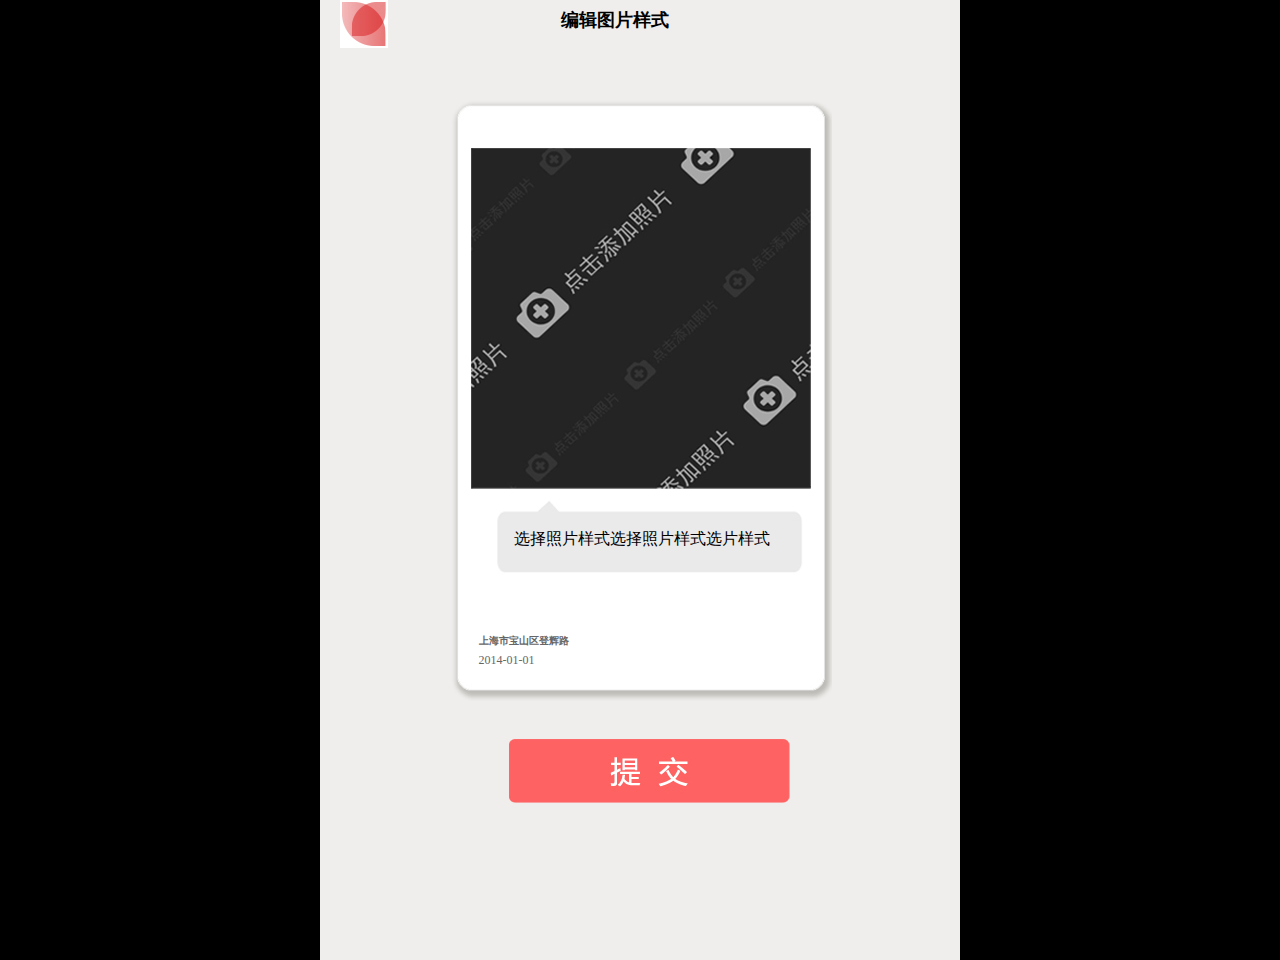
==== ys1.html @ bda20d88 "first" ====
<!DOCTYPE html PUBLIC "-//W3C//DTD XHTML 1.0 Transitional//EN" "http://www.w3.org/TR/xhtml1/DTD/xhtml1-transitional.dtd">
<html xmlns="http://www.w3.org/1999/xhtml">
<head>
<meta http-equiv="Content-Type" content="text/html; charset=utf-8" />
<meta content="width=device-width,user-scalable=no" name="viewport">
<title>乐印站</title>
<link href="css/screen_002.css" rel="stylesheet" type="text/css" />
</head>
<body>
<div class="menu">
  <div class="logo" > <span style="padding-left:20px; padding-top:25px; "><img   src="images/index/logo.jpg" align="absmiddle"  /> </span> <span style="padding-left:170px; font-weight:bold; font-size:18px;">编辑图片样式</span> </div>
  <div class="ysbj">
    <div class="img"><img src="images/index/img.jpg" /></div>
    <div class="text">选择照片样式选择照片样式选片样式</div>
    <div class="add">
      <p style="font-weight:bold; ">上海市宝山区登辉路</p>
      <p style=" padding-top:5px; font-size:12px; ">2014-01-01</p>
    </div>
    <div class="tj"><a href="#"><img src="images/index/tj.jpg" width="281" height="65" /></a></div>
  </div>
</div>
</body>
</html>
---- css/screen_002.css ----
﻿* {
	padding:0px;
	margin:0px;
}
html, body, ul, li, h1, h2, h3, h4, h5, h6, fieldset, legend {
	padding:0;
	margin:0;
}

html {
  font-size: 62.5%;
  -webkit-tap-highlight-color: rgba(0, 0, 0, 0);
}
ul, li {
	list-style-type:none;
	text-transform:capitalize;
}
.clear {
	clear:both;
*display:inline;/*IE only*/
}
img {
	border:0px;
}
img, object { max-width: 100%;}
body {
	background-color:#000;
}
.menu{
	width: 64em;
	margin:0 auto;
	height:96em;
	background-color:#efeeec;
}
.topnav{
	position: relative;
	width: 100%;
	height: 96px;
	line-height: 88px;
	background: url(../images/index/bj.jpg) repeat-x;
	background-position: bottom;
	text-align: center;
}
.topnav .title{
	font-size: 28px;
	font-weight: bold;
}
.topnav .logo{
	position: absolute;
	display: block;
	top: 50%;
	margin-top: -30px;
	left: 20px;
}
.images{text-align: center; margin-top:90px; }
.ysbj{ background:url(../images/index/enbj.jpg) no-repeat; height:603px; width:383px; margin:0 auto; margin-top:50px;}
.img{ padding-left:22px; padding-top:50px; }
.text{ padding-top:10px; padding-left:15px; width:270px; height:50px; margin-left:50px; margin-top:30px; font-size:16px; overflow:hidden;}
.add{ padding-left:30px; padding-top:55px; color:#666;   }
.tj{ margin-top:70px; padding-left:60px;}
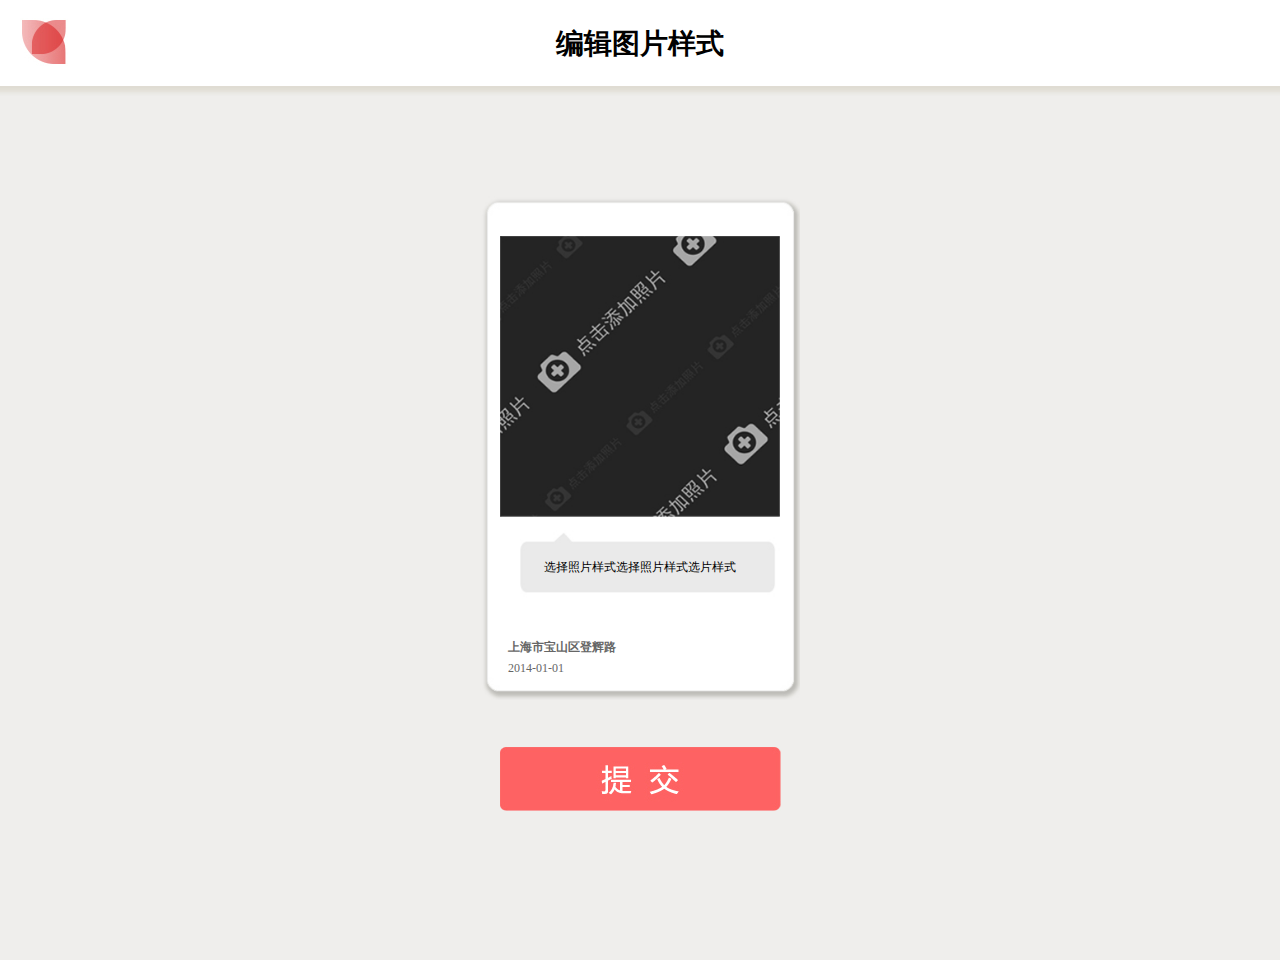
==== commit 2d0ffed3: "fix" ====
--- a/ys1.html
+++ b/ys1.html
@@ -1,20 +1,23 @@
-<!DOCTYPE html PUBLIC "-//W3C//DTD XHTML 1.0 Transitional//EN" "http://www.w3.org/TR/xhtml1/DTD/xhtml1-transitional.dtd">
-<html xmlns="http://www.w3.org/1999/xhtml">
+<!DOCTYPE html>
+<html>
 <head>
 <meta http-equiv="Content-Type" content="text/html; charset=utf-8" />
-<meta content="width=device-width,user-scalable=no" name="viewport">
+<meta content="width=device-width,initial-scale=1.0,maximum-scale=1.0,user-scalable=no" name="viewport">
 <title>乐印站</title>
 <link href="css/screen_002.css" rel="stylesheet" type="text/css" />
 </head>
 <body>
 <div class="menu">
-  <div class="logo" > <span style="padding-left:20px; padding-top:25px; "><img   src="images/index/logo.jpg" align="absmiddle"  /> </span> <span style="padding-left:170px; font-weight:bold; font-size:18px;">编辑图片样式</span> </div>
+  <div class="topnav">
+    <span class="logo"><img   src="images/index/logo.jpg"/> </span>
+     <span class="title">编辑图片样式</span>
+  </div>
   <div class="ysbj">
     <div class="img"><img src="images/index/img.jpg" /></div>
     <div class="text">选择照片样式选择照片样式选片样式</div>
     <div class="add">
       <p style="font-weight:bold; ">上海市宝山区登辉路</p>
-      <p style=" padding-top:5px; font-size:12px; ">2014-01-01</p>
+      <p style=" padding-top:5px; ">2014-01-01</p>
     </div>
     <div class="tj"><a href="#"><img src="images/index/tj.jpg" width="281" height="65" /></a></div>
   </div>
--- a/css/screen_002.css
+++ b/css/screen_002.css
@@ -27,11 +27,20 @@
 	background-color:#000;
 }
 .menu{
-	width: 64em;
-	margin:0 auto;
-	height:96em;
+	/*width: 32em;*/
+	margin: 0 auto;
+	height: 96em;
 	background-color:#efeeec;
 }
+/*@media only screen
+and (min-device-width : 768px)
+and (max-device-width : 1024px) {
+	.menu{
+		width: 64em;
+		height: 10em;
+	}
+
+}*/
 .topnav{
 	position: relative;
 	width: 100%;
@@ -53,8 +62,24 @@
 	left: 20px;
 }
 .images{text-align: center; margin-top:90px; }
-.ysbj{ background:url(../images/index/enbj.jpg) no-repeat; height:603px; width:383px; margin:0 auto; margin-top:50px;}
-.img{ padding-left:22px; padding-top:50px; }
-.text{ padding-top:10px; padding-left:15px; width:270px; height:50px; margin-left:50px; margin-top:30px; font-size:16px; overflow:hidden;}
-.add{ padding-left:30px; padding-top:55px; color:#666;   }
-.tj{ margin-top:70px; padding-left:60px;}+
+
+
+.ysbj{
+ 	background:url(../images/index/enbj.jpg) no-repeat;
+ 	background-size: 32em;
+ 	background-position: center;
+	height:603px; margin-top:50px;
+}
+.img{padding-top: 90px; text-align: center; }
+.img img{
+	max-width: 280px;
+}
+.text{ padding-top:10px;
+	text-align: center;
+	 height:50px;
+	 /*line-height: 50px;*/
+	 margin-top:30px;
+ 	font-size: 1.2em; overflow:hidden;}
+.add{width: 22em;margin: 0 auto; font-size: 1.2em; padding-top: 2.5em; color:#666;   }
+.tj{ margin-top:70px; text-align:  center;}